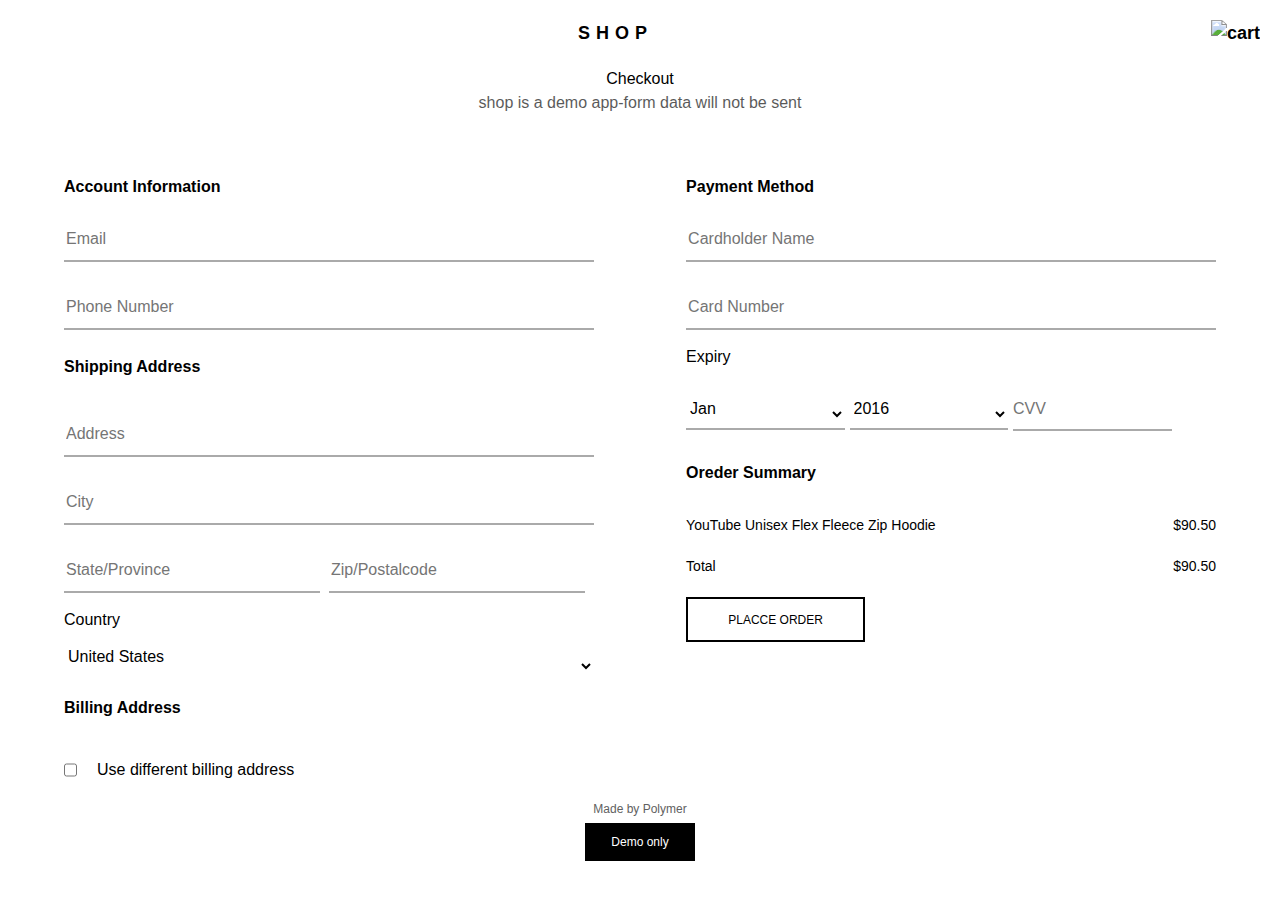
==== check-out.html @ 2331b64e "upadeted check out form placeholder styles." ====
<!DOCTYPE html>
<html lang="en">

<head>
  <meta charset="UTF-8">
  <meta name="viewport" content="width=device-width, initial-scale=1.0">
  <title>Checkout-SHOP</title>
  <link rel="stylesheet" href="css/reset.css">
  <link rel="stylesheet" href="css/style.css">
</head>

<body>
  <main class="check-out">
    <div class="navigater">
      <nav class="nav">
        <input type="checkbox" id="menu-toggle">
        <div class="slider-menu">
          <a href="men's_outerwear.html" class="menus">Men's Outerwear</a>
          <a href="ladies_outerwear.html" class="menus">Ladies Outerwear</a>
          <a href="men's_tshirt.html" class="menus">Men's T-Shirts</a>
          <a href="ladies_tshirt.html" class="menus">Ladies T-shirts</a>
        </div>
        <label for="menu-toggle" class="menu-close"></label>
        <label for="menu-toggle" id="toggle">&#9776;</label>
      </nav>
      <a href="index.html" id="heading">SHOP</a>
      <a href="cart.html">
        <img src="images/cart.svg" alt="cart" width="25px">
      </a>
    </div>

    <section class="description">
      <span>Checkout</span>
      <span class="volume">shop is a demo app-form data will not be sent</span>
    </section>

    <section class="data">
      <section class="information">
        <h3>Account Information</h3>
        <form action="#" class="form">
          <input type="text" id="email" placeholder="Email" required>
          <span class="error-message">Invalid Email</span>
          <input type="number" id="phone-number" placeholder="Phone Number" required>
          <span class="error-message">Invalid Phone Number</span>
          <h3>Shipping Address</h3>
          <input type="text" id="address" placeholder="Address" required>
          <span class="error-message">Invalid Address</span>
          <input type="text" id="city" placeholder="City" required>
          <span class="error-message">Invalid City</span>
          <span class="state-code">
            <span class="state">
              <input type="text" class="code" placeholder="State/Province" required>
              <span class="error-message">Invalid State/Province</span>
            </span class="state">
            <span class="state">
              <input type="number" class="code" placeholder="Zip/Postalcode" required>
              <span class="error-message">Invalid Zip/Postalcode</span>
            </span>
          </span>
          <label for="country">Country</label>
          <select name="country" id="country">
            <option value="united-states">United States</option>
            <option value="canada">Canada</option>
          </select>
        </form>
        <h3>Billing Address</h3>
        <div class="bill-toggle">
          <input type="checkbox" id="billing-toggle">
          <pre>Use different billing address</pre>
        </div>
        <form action="" class="form" id="billing-address">
          <input type="text" id="address" placeholder="Address" required>
          <span class="error-message">Invalid Address</span>
          <input type="text" id="city" placeholder="City" required>
          <span class="error-message">Invalid City</span>
          <span class="state-code">
            <span class="state">
              <input type="text" class="code" placeholder="State/Province" required>
              <span class="error-message">Invalid State/Province</span>
            </span class="state">
            <span class="state">
              <input type="number" class="code" placeholder="Zip/Postalcode" required>
              <span class="error-message">Invalid Zip/Postalcode</span>
            </span>
          </span>
          <label for="country">Country</label>
          <select name="country" id="country">
            <option value="united-states">United States</option>
            <option value="canada">Canada</option>
          </select>
        </form>
      </section>
      <section class="payment">
        <h3>Payment Method</h3>
        <form action="#" class="form">
          <input type="text" id="name" placeholder="Cardholder Name" required>
          <span class="error-message">Invalid Cardholder Name</span>
          <input type="number" id="card-number" placeholder="Card Number" required>
          <span class="error-message">Invalid Card Number</span>
          <p>Expiry</p>
          <span>
            <select name="months" id="months" class="expiry">
              <option value="jan">Jan</option>
              <option value="feb">Feb</option>
              <option value="mar">Mar</option>
              <option value="apr">Apr</option>
              <option value="may">May</option>
              <option value="jun">Jun</option>
              <option value="jul">Jul</option>
              <option value="aug">Aug</option>
              <option value="sep">Sep</option>
              <option value="oct">Oct</option>
              <option value="nov">Nov</option>
              <option value="dec">Dec</option>
            </select>
            <select name="year" id="year" class="expiry">
              <option value="2016">2016</option>
              <option value="2017">2017</option>
              <option value="2018">2018</option>
              <option value="2019">2019</option>
              <option value="2020">2020</option>
              <option value="2021">2021</option>
              <option value="2022">2022</option>
              <option value="2023">2023</option>
              <option value="2024">2024</option>
              <option value="2025">2025</option>
              <option value="2026">2026</option>
            </select>
            <span class="cvv">
              <input type="number" id="cvv" placeholder="CVV" required>
              <span class="error-message">Invalid CVV</span>
            </span>
          </span>
        </form>
        <section class="summary">
          <h3>Oreder Summary</h3>
          <section class="name">
            <span>YouTube Unisex Flex Fleece Zip Hoodie</span>
            <span>$90.50</span>
          </section>
          <section class="total">
            <span>Total</span>
            <span>$90.50</span>
          </section>
          <!-- <a href="#" class="button">a</a> -->
          <input type="checkbox" id="place-order" hidden>
          <label for="place-order" class="button">PLACCE ORDER</label>
        </section>
      </section>
    </section>

    <footer class="footer">
      <span>Made by Polymer</span>
      <span class="demo">Demo only</span>
    </footer>
  </main>
</body>

</html>
---- css/style.css ----
* {
    margin: 0;
    font-family: 'Roboto', 'Noto', sans-serif;
    line-height: 1.5;
    font-size: 16px;
}

.navigater {
    display: flex;
    justify-content: space-between;
    align-items: center;
    font-size: 18px;
    font-weight: 600;
    padding: 20px;
}

.navigater #heading {
    letter-spacing: 6px;
    font-weight: 100px;
}

#menu-toggle {
    display: none;
}

.slider-menu {
    width: 45%;
    height: 100%;
    position: fixed;
    top: 0;
    left: -50%;
    background-color: #fff;
    transition: 0.5s;
    padding-top: 15px;
}

#menu-toggle:checked~.slider-menu {
    left: 0;
}

.menu-close {
    position: fixed;
    width: 55%;
    height: 100%;
    right: 0;
    visibility: hidden;
}

#menu-toggle:checked~.menu-close {
    visibility: visible;
}

.navigater .slider-menu a {
    padding: 10px;
    text-align: start;
    font-size: 14px;
    opacity: 75%;
}

.navigater-two {
    display: none;
}

.main-menus {
    display: flex;
    flex-direction: column;
    gap: 30px;
    padding-top: 20px;
}

.menus {
    display: flex;
    flex-direction: row;
    width: 100%;
}

.menus .details {
    display: flex;
    flex-direction: column;
    align-items: center;
    gap: 10px;
    width: 100%;
}

.main-menus .details img {
    object-fit: cover;
    width: 100%;
    height: 250px;
    zoom: 110%;
}

a {
    text-decoration: none;
    color: black;
}

.button {
    border: 2px solid;
    padding: 8px;
}

.footer {
    display: flex;
    flex-direction: column;
    align-items: center;
    gap: 5px;
    padding-top: 40px;
    color: rgb(97, 97, 97);
    font-size: 12px;

}

.cart .footer {
    position: absolute;
    bottom: 0;
    left: 44%;
}

.footer .demo {
    background-color: black;
    color: white;
    width: 90px;
    padding: 10px;
    text-align: center;
}

.clothes-details>img {
    display: none;
}

.check-out .description,
.cart .your-cart,
.clothes-details .mens_tshirts,
.clothes-details .ladies_outerwear,
.clothes-details .ladies_tshirt,
.clothes-details .mens-outerwear {
    display: flex;
    flex-direction: column;
    align-items: center;
}

.check-out .description .volume,
.cart .your-cart .volume,
.clothes-details .volume {
    opacity: 65%;
}

.clothes-details .clothes-menu {
    display: flex;
    flex-direction: row;
    gap: 2%;
    flex-wrap: wrap;
}

.clothes-details .clothes-menu a img {
    width: 100%;
}

.clothes-details .clothes-menu a {
    width: 49%;
    text-align: center;
    padding-top: 10px;
}

.clothes-details .clothes-menu .name {
    font-weight: bold;
    font-size: 16px;
    padding-top: 20px;
}

.clothes-details .clothes-menu .price {
    font-size: 14px;
    opacity: 75%;
    padding-top: 10px;
    padding-bottom: 20px;
}

.single-page .navigater #toggle {
    display: none;
}

.single-page .navigater #toggle {
    font-size: 18px;
    font-weight: 800;
}

.product-details {
    display: flex;
    flex-direction: column;
    align-items: center;
    padding-top: 30px;
    width: 100%;
}


.product-details .product-description {
    display: flex;
    flex-direction: column;
    margin: 5%;
    font-size: 13px;
    gap: 15px;
    opacity: 75%;
}

.product-details .product-description .name {
    font-size: 1.2rem;
    font-weight: bold;
    opacity: 100%;
}

.product-details .product-description .des-heading {
    font-size: 0.8rem;
    font-weight: bold;
}

.check-out .button,
.cart .total .button,
.product-details .product-description .button {
    position: fixed;
    bottom: 0;
    left: 0;
    width: 100%;
    text-align: center;
    background-color: rgba(23, 44, 80, 255);
    color: white;
    border: none;
    opacity: 1;
    height: 4%;
    font-size: 1rem;
    font-weight: 150;
    padding-top: 20px;
}

.product-details .product-description .quantity,
.product-details .product-description .size {
    display: flex;
    gap: 25px;
    font-size: 15px;
}

.product-details .product-description #quantity,
.product-details .product-description #size {
    border: none;
    width: 90%;
    height: 100%;
    background-color: #fff;
}

.check-out .footer,
.cart .footer,
.single-page .footer {
    visibility: hidden;
}

.cart .cart-container {
    width: 90%;
    justify-self: center;
    max-width: 1200px;
}

.cart .cart-container .cart-row {
    display: flex;
    height: 20vh;
    justify-content: center;
}

.cart .cart-container .cart-row .cart-image img {
    height: 80%;
    padding-top: 10%;
}

.cart .cart-container .cart-row .cart-details {
    display: flex;
    flex-direction: column;
    position: relative;
    width: 80%;
}

.cart .cart-container .cart-row .cart-details .name {
    font-size: 14px;
    height: 50%;
    padding-top: 40px;
    padding-left: 25px;
}

.cart .cart-container .cart-row .cart-details .price-detail {
    align-content: end;
    opacity: 75%;
    padding-bottom: 40px;
    align-self: flex-end;
    display: flex;
    gap: 20px;
}

.cart .cart-container .cart-row .cart-details .remove {
    position: absolute;
    top: 25%;
    right: 4%;
    font-size: 14px;
    font-weight: 700;
    opacity: 55%;
}

.cart .total {
    justify-self: end;
    font-weight: bold;
    letter-spacing: 1px;
    display: flex;
    gap: 15px;
    align-items: center;
    margin-right: 5%;
}

.cart .total .total-price {
    opacity: 75%;
}

.check-out .data {
    width: 90%;
    justify-self: center;
    margin-top: 20px;
    display: flex;
    max-width: 1300px;
    flex-direction: column;
}

.check-out .data .form {
    display: flex;
    flex-direction: column;
    gap: 15px;
}

.check-out .data .bill-toggle {
    padding-top: 20px;
    display: flex;
    gap: 20px;
}

.check-out .data #billing-address {
    display: none;
}

.information:has(#billing-toggle:checked) #billing-address {
    display: flex;
}

.check-out .data .bill-toggle pre {
    align-content: center;
}

.check-out .data input {
    border: none;
    border-bottom: 2px solid rgb(170, 170, 170);
    outline: none;
    height: 40px;
    padding-top: 10px;
}

.check-out .data .code {
    width: 95%;
}

.check-out .data .state-code .error-message{ 
    padding-top: 15px;
}

.check-out .data .state-code {
    display:flex;
    justify-content: space-between;
}

.check-out .data .state-code .state{
    display: flex;
    width: 50%;
    flex-direction: column;
}

.check-out .data .payment .cvv .error-message {
    padding-top: 12px;
    left: 62%;
    /* background-color: red; */
}

.check-out .data select {
    border: none;
    background-color: #fff;
    padding-bottom: 20px;
    outline: none;
}

.check-out .data h3 {
    padding: 10px 10px 10px 0px;
    font-size: 16px;
    font-weight: bold;
}

.check-out .data .payment #cvv,
.check-out .data .payment .expiry {
    width: 30%;
    border-bottom: 2px solid rgb(170, 170, 170);
    padding-bottom: 10px;
}

.check-out .data .payment #cvv {
    padding: 0;
    padding-top: 5px;
}

.check-out .data .payment .summary {
    display: flex;
    flex-direction: column;
    gap: 20px;
    padding-top: 20px;
}

.check-out .data .payment .summary .total,
.check-out .data .payment .summary .name {
    display: flex;
    justify-content: space-between;
    font-size: 14px;
}

.check-out input:focus::placeholder {
    transition: 0.35s;
    transform: translateY(-18px);
    font-size: 14px;
}
.error-message {
    position: relative;
    top: -10px;
    color: red;
    font-size: 12px;
    display: none;
}
.data:has(#place-order:checked) input:invalid+.error-message {
    display: block;
}

.data:has(#place-order:checked) input:invalid::placeholder{
    color: red;
    transition: 0.35s;
    transform: translateY(-18px);
    font-size: 14px;
}
.data:has(a:active) input:invalid+.error-message {
    display: block;
}

.data:has(a:active) input:valid > #place-order {
    
}

.form input {
    position: relative;
  }
  
  .form input::after {
    content: "";
    position: absolute;
    bottom: -2px;
    left: 50%;
    width: 0;
    height: 2px;
    background-color: black;
    transition: width 0.6s ease-in-out, left 0.6s ease-in-out;
  }
  
  .form input:focus::after {
    width: 100%;
    left: 0;
  }
    

@media screen and (min-width: 700px) {
    .navigater #toggle {
        padding: 15px;
        display: none;
    }

    .navigater input {
        display: none;
    }

    .navigater-two {
        display: flex;
        justify-content: center;
        gap: 2.5%;
        padding: 10px;
        font-size: 16px;
    }

    .main-menus .details img {
        height: 350px;
    }

    .clothes-details>img {
        padding-top: 25px;
        padding-bottom: 25px;
        display: flex;
        justify-self: center;
        width: 100%;
        max-width: 1400px;
        height: 300px;
    }

    .clothes-details .clothes-menu {
        max-width: 1400px;
        justify-self: center;
    }

    .clothes-details .clothes-menu a img {
        width: 75%;
        height: 75%;
    }

    .clothes-details .clothes-menu a {
        width: 32%;
        text-align: center;
        padding-top: 25px;
    }

    .clothes-details .clothes-menu .price {
        padding-top: 5px;
        padding-bottom: 15px;
    }

    .check-out .footer,
    .cart .footer,
    .single-page .footer {
        visibility: visible;
        padding-top: 10px;
    }

    .product-details {
        display: flex;
        flex-direction: row;
        max-width: 1400px;
        justify-self: center;
    }
    
    .product-details .image {
        width: 50%;
        display: flex;
        justify-content: center;
        zoom: 150%;
    }
    
    .product-details .image img{
        width: 110%;
    }

    .check-out .button,
    .product-details .product-description .button {
        position: static;
        background-color: #fff;
        color: black;
        border: 2px solid;
        padding: 8px;
        width: 30%;
        height: 25px;
        font-size: 14px;
        align-content: center;
    }

    .cart .cart-container .cart-row .cart-details {
        flex-direction: row;
    }

    .cart .cart-container .cart-row .cart-details .name {
        width: 50%;
        height: auto;
        align-self: center;
        padding: 0;
        text-align: center;
    }

    .cart .cart-container .cart-row .cart-details .price-detail {
        width: 50%;
        align-self: center;
        justify-content: space-evenly;
        padding-bottom: 0;
    }

    .cart .cart-container .cart-row .cart-details .remove {
        position: static;
        align-self: center;
    }

    .cart .total .button {
        position: static;
        background-color: #fff;
        color: black;
        border: 2px solid;
        padding: 8px;
        width: 40%;
        height: 25px;
        font-size: 14px;
        align-content: center;
        padding: 5px;
    }

    .check-out .data .payment .button {
        font-size: 12px;
    }
    .check-out .data {
        display: flex;
        flex-direction: row;
        justify-content: space-between;
        margin-top: 50px;
        max-width: 1200px;
    }

    .check-out .data .information,
    .check-out .data .payment {
        width: 46%;
    }
}

@media screen and (min-width: 1200px) {
    .main-menus {
        margin: 0 5% 0 5%;
    }

    .main-menus .details img {
        height: 350px;
    }
}
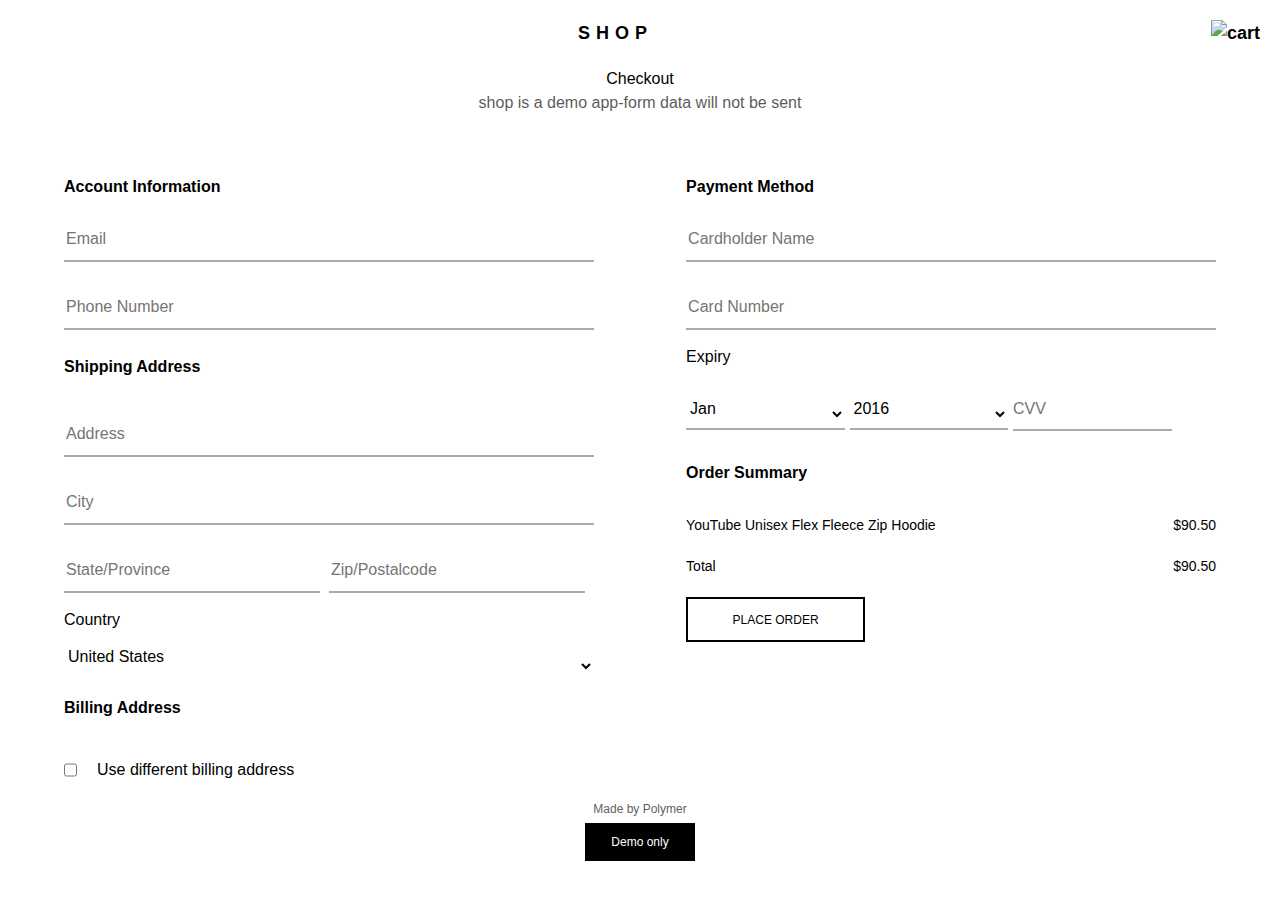
==== commit 31ab8f9b: "updated form submition style." ====
--- a/check-out.html
+++ b/check-out.html
@@ -51,7 +51,7 @@
             <span class="state">
               <input type="text" class="code" placeholder="State/Province" required>
               <span class="error-message">Invalid State/Province</span>
-            </span class="state">
+            </span>
             <span class="state">
               <input type="number" class="code" placeholder="Zip/Postalcode" required>
               <span class="error-message">Invalid Zip/Postalcode</span>
@@ -77,7 +77,7 @@
             <span class="state">
               <input type="text" class="code" placeholder="State/Province" required>
               <span class="error-message">Invalid State/Province</span>
-            </span class="state">
+            </span>
             <span class="state">
               <input type="number" class="code" placeholder="Zip/Postalcode" required>
               <span class="error-message">Invalid Zip/Postalcode</span>
@@ -133,7 +133,7 @@
           </span>
         </form>
         <section class="summary">
-          <h3>Oreder Summary</h3>
+          <h3>Order Summary</h3>
           <section class="name">
             <span>YouTube Unisex Flex Fleece Zip Hoodie</span>
             <span>$90.50</span>
@@ -142,9 +142,8 @@
             <span>Total</span>
             <span>$90.50</span>
           </section>
-          <!-- <a href="#" class="button">a</a> -->
-          <input type="checkbox" id="place-order" hidden>
-          <label for="place-order" class="button">PLACCE ORDER</label>
+          <input type="checkbox" id="submit" hidden>
+          <label for="submit" class="button">PLACE ORDER</label>
         </section>
       </section>
     </section>
--- a/css/style.css
+++ b/css/style.css
@@ -360,16 +360,16 @@
     width: 95%;
 }
 
-.check-out .data .state-code .error-message{ 
+.check-out .data .state-code .error-message {
     padding-top: 15px;
 }
 
 .check-out .data .state-code {
-    display:flex;
+    display: flex;
     justify-content: space-between;
 }
 
-.check-out .data .state-code .state{
+.check-out .data .state-code .state {
     display: flex;
     width: 50%;
     flex-direction: column;
@@ -425,6 +425,7 @@
     transform: translateY(-18px);
     font-size: 14px;
 }
+
 .error-message {
     position: relative;
     top: -10px;
@@ -432,44 +433,22 @@
     font-size: 12px;
     display: none;
 }
-.data:has(#place-order:checked) input:invalid+.error-message {
+
+.data:has(#submit:checked) input:invalid+.error-message {
     display: block;
 }
 
-.data:has(#place-order:checked) input:invalid::placeholder{
+.data:has(#submit:checked) input:invalid::placeholder {
     color: red;
     transition: 0.35s;
     transform: translateY(-18px);
     font-size: 14px;
 }
-.data:has(a:active) input:invalid+.error-message {
-    display: block;
-}
-
-.data:has(a:active) input:valid > #place-order {
-    
-}
-
-.form input {
-    position: relative;
-  }
-  
-  .form input::after {
-    content: "";
-    position: absolute;
-    bottom: -2px;
-    left: 50%;
-    width: 0;
-    height: 2px;
-    background-color: black;
-    transition: width 0.6s ease-in-out, left 0.6s ease-in-out;
-  }
-  
-  .form input:focus::after {
-    width: 100%;
-    left: 0;
-  }
-    
+
+.data:has(#submit:checked) .payment .button {
+    max-width: 65%;
+}
+
 
 @media screen and (min-width: 700px) {
     .navigater #toggle {
@@ -537,15 +516,15 @@
         max-width: 1400px;
         justify-self: center;
     }
-    
+
     .product-details .image {
         width: 50%;
         display: flex;
         justify-content: center;
         zoom: 150%;
     }
-    
-    .product-details .image img{
+
+    .product-details .image img {
         width: 110%;
     }
 
@@ -602,18 +581,34 @@
     .check-out .data .payment .button {
         font-size: 12px;
     }
+
     .check-out .data {
         display: flex;
         flex-direction: row;
         justify-content: space-between;
         margin-top: 50px;
+    }
+
+    .check-out .data,
+    .check-out .description {
         max-width: 1200px;
+        justify-self: center;
     }
 
     .check-out .data .information,
     .check-out .data .payment {
         width: 46%;
     }
+
+    .data:has(#submit:checked) .payment .button {
+        position: relative;
+        max-width: 60%;
+    }
+
+    body:has(#submit:checked) .check-out {
+        justify-content: center;
+    }
+
 }
 
 @media screen and (min-width: 1200px) {
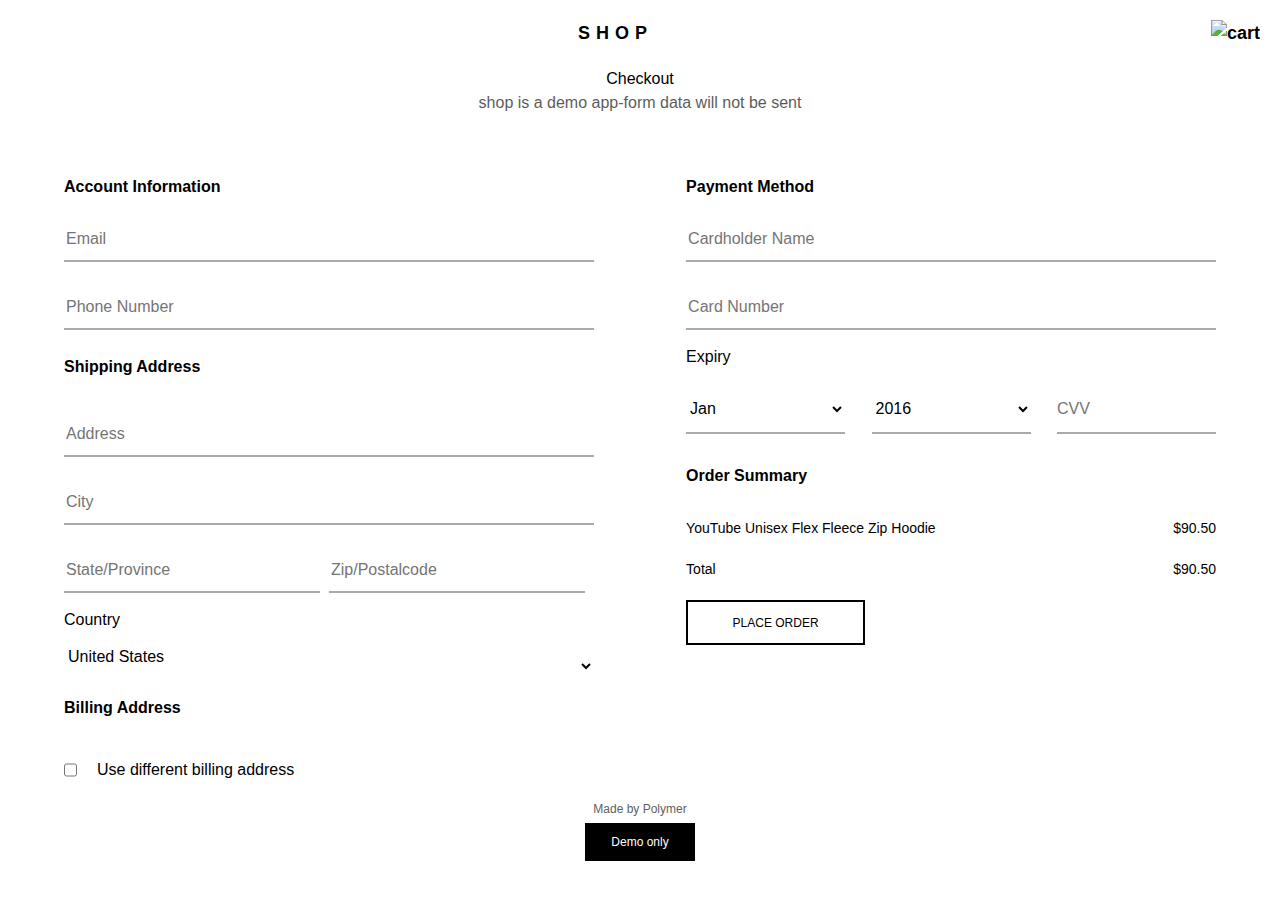
==== commit 73b04162: "updated form valadition style." ====
--- a/check-out.html
+++ b/check-out.html
@@ -98,7 +98,7 @@
           <input type="number" id="card-number" placeholder="Card Number" required>
           <span class="error-message">Invalid Card Number</span>
           <p>Expiry</p>
-          <span>
+          <span class="exp">
             <select name="months" id="months" class="expiry">
               <option value="jan">Jan</option>
               <option value="feb">Feb</option>
--- a/css/style.css
+++ b/css/style.css
@@ -376,10 +376,15 @@
 }
 
 .check-out .data .payment .cvv .error-message {
-    padding-top: 12px;
-    left: 62%;
-    /* background-color: red; */
-}
+    top: 10px;
+}
+.check-out .data .exp {
+    display: flex;
+    justify-self: center;
+    justify-content: space-between;
+    height: 50px;
+}
+
 
 .check-out .data select {
     border: none;
@@ -394,16 +399,18 @@
     font-weight: bold;
 }
 
-.check-out .data .payment #cvv,
+.check-out .data .payment .cvv,
 .check-out .data .payment .expiry {
     width: 30%;
     border-bottom: 2px solid rgb(170, 170, 170);
-    padding-bottom: 10px;
+    padding: 0px;
 }
 
 .check-out .data .payment #cvv {
     padding: 0;
+    width: 100%;
     padding-top: 5px;
+    border: none;
 }
 
 .check-out .data .payment .summary {
@@ -445,9 +452,6 @@
     font-size: 14px;
 }
 
-.data:has(#submit:checked) .payment .button {
-    max-width: 65%;
-}
 
 
 @media screen and (min-width: 700px) {
@@ -589,25 +593,12 @@
         margin-top: 50px;
     }
 
-    .check-out .data,
-    .check-out .description {
-        max-width: 1200px;
-        justify-self: center;
-    }
 
     .check-out .data .information,
     .check-out .data .payment {
         width: 46%;
     }
 
-    .data:has(#submit:checked) .payment .button {
-        position: relative;
-        max-width: 60%;
-    }
-
-    body:has(#submit:checked) .check-out {
-        justify-content: center;
-    }
 
 }
 
